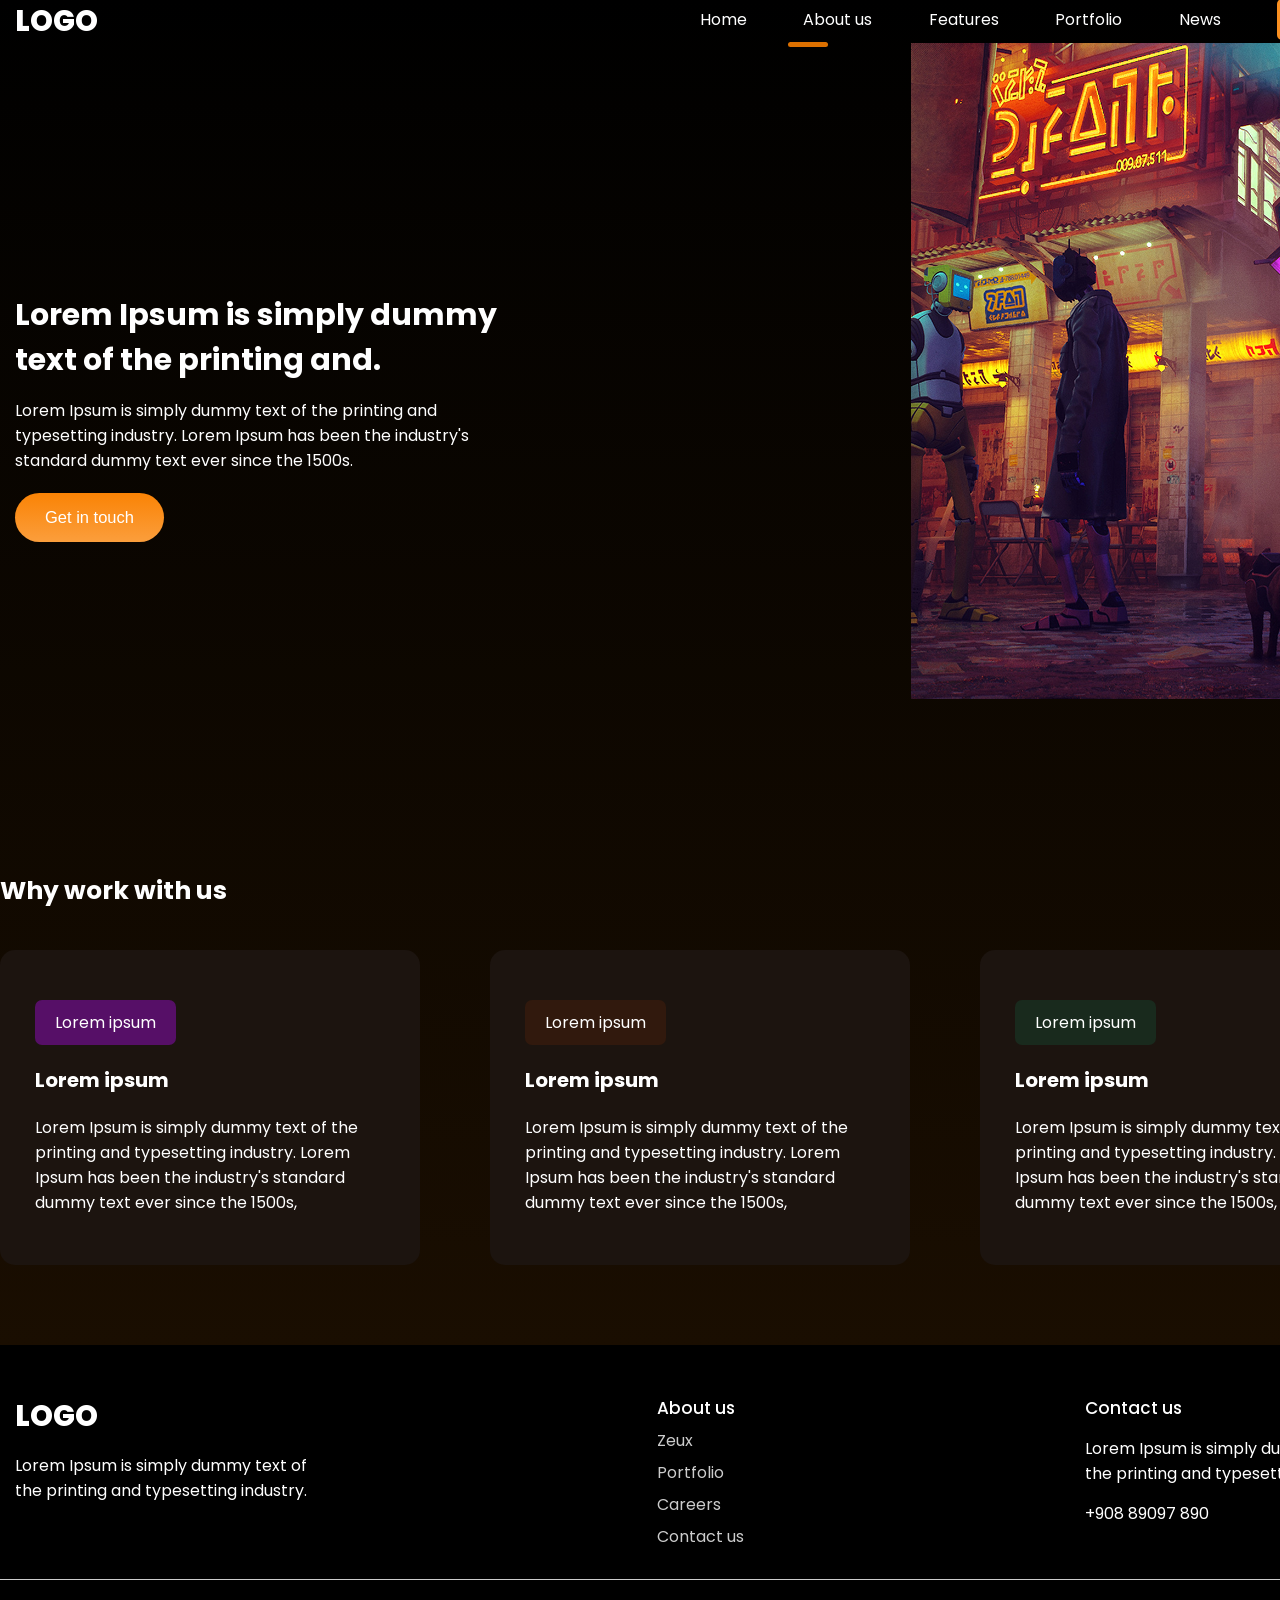
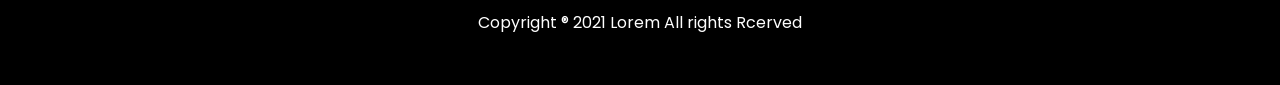
==== about.html @ 74d83d6b "Update about.html" ====
<!DOCTYPE html>
<html lang="en">

<head>
    <meta charset="UTF-8">
    <meta name="viewport" content="width=device-width, initial-scale=1.0">
    <title>Game Website - About us</title>
    <link rel="stylesheet" href="css/main.css">
</head>

<body>
    <div class="wrapper">
        <header class="container">
            <span class="logo">logo</span>
            <div class="burger" id="burgerBtn">
                <span></span><span></span><span></span>
            </div>
            <nav id="mainNav">
                <ul>
                    <li><a href="/gaming-platform/index.html">Home</a></li>
                    <li class="active"><a href="/gaming-platform/about.html">About us</a></li>
                    <li><a href="#features">Features</a></li>
                    <li><a href="#">Portfolio</a></li>
                    <li><a href="#">News</a></li>
                    <li class="btn"><a href="/gaming-platform/contacts.html">Contacts</a></li>
                </ul>
            </nav>
        </header>

        <div class="hero-about container">
            <div class="info">
                <h1>Lorem Ipsum is simply dummy text of the printing and.</h1>
                <p>Lorem Ipsum is simply dummy text of the printing and typesetting industry. Lorem Ipsum has been the industry's standard dummy text ever since the 1500s.</p>
                <button class="btn">Get in touch</button>
            </div>
            <img src="img/Rectangle 6.png" alt="">
        </div>

        <div class="container work">
            <h2>Why work with us</h2>
            <div class="blocks">
                <div class="block">
                    <span class="badge purple">Lorem ipsum</span>
                    <h3>Lorem ipsum</h3>
                    <p>Lorem Ipsum is simply dummy text of the printing and typesetting industry. Lorem Ipsum has been the industry's standard dummy text ever since the 1500s,</p>
                </div>
                <div class="block">
                    <span class="badge brown">Lorem ipsum</span>
                    <h3>Lorem ipsum</h3>
                    <p>Lorem Ipsum is simply dummy text of the printing and typesetting industry. Lorem Ipsum has been the industry's standard dummy text ever since the 1500s,</p>
                </div>
                <div class="block">
                    <span class="badge green">Lorem ipsum</span>
                    <h3>Lorem ipsum</h3>
                    <p>Lorem Ipsum is simply dummy text of the printing and typesetting industry. Lorem Ipsum has been the industry's standard dummy text ever since the 1500s,</p>
                </div>
            </div>
        </div>
    </div>

    <footer>
        <div class="blocks container">
            <div>
                <span class="logo">logo</span>
                <p>Lorem Ipsum is simply dummy text of the printing and typesetting industry. </p>
            </div>
            <div>
                <h4>About us</h4>
                <ul>
                    <li>Zeux</li>
                    <li>Portfolio</li>
                    <li>Careers</li>
                    <li>Contact us</li>
                </ul>
            </div>
            <div>
                <h4>Contact us</h4>
                <p>Lorem Ipsum is simply dummy text of the printing and typesetting industry.</p>
                <p>+908 89097 890</p>
            </div>
        </div>
        <hr>
        <p>Copyright ® 2021 Lorem All rights Rcerved</p>
    </footer>

    <script>
        
        const burger = document.getElementById('burgerBtn');
        const nav = document.getElementById('mainNav');

        function toggleMenu() {
            nav.classList.toggle('open');
            document.body.classList.toggle('menu-open');
        }
        function closeMenu() {
            nav.classList.remove('open');
            document.body.classList.remove('menu-open');
        }
        if (burger) burger.addEventListener('click', toggleMenu);
        document.addEventListener('keydown', function(e) {
            if (e.key === 'Escape' && nav.classList.contains('open')) closeMenu();
        });
        document.querySelectorAll('#mainNav ul li a').forEach(link => {
            link.addEventListener('click', function() {
                if (nav.classList.contains('open')) closeMenu();
            });
        });
        
        document.querySelectorAll('a[href^="#"]').forEach(anchor => {
            anchor.addEventListener('click', function(e) {
                const targetId = this.getAttribute('href');
                if (targetId === '#') return;
                const targetElement = document.querySelector(targetId);
                if (targetElement) {
                    e.preventDefault();
                    targetElement.scrollIntoView({ behavior: 'smooth' });
                }
            });
        });
        
        const currentPath = window.location.pathname;
        document.querySelectorAll('#mainNav ul li').forEach(item => {
            const link = item.querySelector('a');
            if (link && link.getAttribute('href') === currentPath) {
                document.querySelectorAll('#mainNav ul li').forEach(li => li.classList.remove('active'));
                item.classList.add('active');
            }
        });
    </script>
</body>

</html>
---- css/main.css ----
@import url('https://fonts.googleapis.com/css2?family=Poppins:wght@400;500;700;800&display=swap');

* {
    margin: 0;
    padding: 0;
}

body {
    font-family: 'Poppins', sans-serif;
    font-weight: 400;
    color: white;
    font-size: 16px;
    background: #120A01;
}

a {
    text-decoration: none;
}

img {
    max-width: 100%;
}

.wrapper {
    background: linear-gradient(180deg,rgba(0, 0, 0, 1) 0%, rgba(26, 14, 1, 1) 100%);
    width: 100%;
    overflow-x: hidden;
}

.container {
    width: 1400px;
    margin: 0 auto;
    padding: 0 15px;
    box-sizing: border-box;
}

header { 
    padding: 50px 0;
    display: flex;
    justify-content: space-between;
    align-items: center;
    flex-wrap: wrap;
}

header .logo,
footer .blocks .logo {
    text-transform: uppercase;
    font-size: 29px;
    font-weight: 800;
}

/* Навигация */
header nav {
    width: 50%;
}

header nav ul {
    list-style: none;
    display: flex;
    justify-content: space-between;
    z-index: 2;
    position: relative;
}

header nav ul li {
    display: inline-block;
}

header nav ul li a {
    color: white;
    transition: all 0.3s ease;
}

header nav ul li.active::after{
    content: '';
    display: block;
    width: 40px;
    height: 5px;
    background: #DC7000;
    border-radius: 10px;
    position: relative;
    top: 10px;
    left: -15px;
}

header nav ul li:not(.active):not(.btn) a:hover {
    border-bottom: 5px solid #DC7000;
    border-radius: 2px;
}

header nav ul li.btn a {
    background: #FA9021;
    padding: 9px 17px;
    border-radius: 5px;
    transition: all 500ms ease;
}

header nav ul li.btn a:hover {
    background: #64240a;
    transform: scale(1.05);
}

.burger {
    display: none;
    flex-direction: column;
    cursor: pointer;
    z-index: 100;
}
.burger span {
    width: 30px;
    height: 3px;
    background: white;
    margin: 4px 0;
    transition: 0.3s;
    border-radius: 3px;
}

/* Герой */
.hero {
    padding-bottom: 100px;
    position: relative;
    z-index: 1;
}
.hero--info {
    width: 530px;
    padding-top: 70px;
}
.hero--info h2 {
    font-size: 20px;
    font-weight: 600px;
    color: #E87D0E;
}
.hero--info h1 {
    font-size: 50px;
    font-weight: 600;
}
.hero--info p {
    font-weight: 500;
    line-height: 170%;
    margin: 30px 0;
}
.hero--info .btn, 
.hero-about .info .btn {
    background: linear-gradient(180deg,rgba(250, 131, 5, 1) 0%, rgba(251, 158, 60, 1) 100%);
    color: white;
    border-radius: 50px;
    padding: 15px 30px;
    border: 0;
    transition: all 500ms ease;
    font-size: 16.5px;
}
.hero--info .btn:hover,
.hero-about .info .btn:hover {
    cursor: pointer;
    transform: scale(1.1);
}
.hero img {
    position: absolute;
    top: -150px;
    right: 0;
}

/* Trending */
.trending {
    padding-top: 50px;
}
.trending h3 {
    font-weight: 600;
    font-size: 31px;
}
.trending .see-all {
    color: white;
    background: #25211d;
    border-radius: 5px;
    padding: 12px 23px;
    float: right;
    display: block;
    transition: all 500ms ease;
}
.trending .see-all:hover {
    transform: scale(1.1);
}
.trending .games {
    display: flex;
    justify-content: space-between;
    flex-wrap: wrap;
    padding: 50px 0;
}
.trending .games .block {
    transition: transform 0.3s ease, box-shadow 0.3s ease;
    border-radius: 15px;
    overflow: hidden;
}
.trending .games .block:hover {
    transform: translateY(-10px);
    box-shadow: 0 15px 30px rgba(0,0,0,0.5);
}
.trending .games span{
    display: block;
    text-align: center;
    margin-top: 20px;
}
.trending .games span img {
    position: relative;
    top: 5px;
    margin-right: 7px;
}

.big-text{
    font-size: 35px;
    font-weight: 600;
    padding: 50px 0;
    text-align: center;
    width: 800px;
    max-width: 100%;
    margin: 0 auto;
}
.banner {
    padding: 80px 0;
}
.banner h3 {
    font-size: 30px;
    font-weight: 600;
    margin-bottom: 30px;
}
.banner p {
    line-height: 170%;
    margin-bottom: 30px;
    width: 550px;
    max-width: 100%;
}
.banner img {
    width: 100%;
    margin-bottom: 30px;
}

.features {
    background: url(/gaming-platform/img/background.png); no-repeat center center fixed;
    background-size: cover;
    padding: 80px 0;
}
.features h3, 
.features p {
    margin-bottom: 20px;
    text-align: center;
    max-width: 830px;
    margin-left: auto;
    margin-right: auto;
}
.features h3 {
    font-size: 30px;
}
.features .info {
    display: flex;
    justify-content: center;
    flex-wrap: wrap;
}
.features .info .block {
    text-align: center;
    width: 20%;
    margin: 30px 2%;
    transition: transform 0.3s ease;
}
.features .info .block:hover {
    transform: scale(1.05);
}
.features .info .block img {
    margin-bottom: 30px;
}


.projects {
    padding: 100px 0;
}
.projects h3 {
    font-size: 30px;
    text-align: center;
}
.projects p {
    font-size: 14px;
    margin: 40px 0;
    text-align: center;
}
.projects .images {
    display: flex;
    justify-content: space-evenly;
    flex-wrap: wrap;
    margin-bottom: 25px;
}
.projects .images img {
    margin: 10px;
    transition: transform 0.3s ease;
}
.projects .images img:hover {
    transform: scale(1.02);
}
.projects .see-all {
    color: white;
    background: #25211d;
    border-radius: 5px;
    padding: 12px 23px;
    display: block;
    transition: all 500ms ease;
    width: 60px;
    text-align: center;
    margin: 0 auto;
}
.projects .see-all:hover {
    transform: scale(1.1);
}

.email {
    padding-bottom: 120px;
}
.email h3 {
    margin-top: 60px;
    font-size: 30px;
}
.email .block {
    background: #1C140F;
    margin-top: 30px;
    border-radius: 10px;
    padding: 40px 5%;
    display: flex;
    justify-content: space-between;
    align-items: center;
    flex-wrap: wrap;
    gap: 30px;
}
.email .block h4 {
    font-size: 30px;
    font-weight: 500;
}
.email .block p {
    font-size: 17px;
    max-width: 500px;
}
.email .block form {
    display: flex;
    flex-wrap: wrap;
    gap: 10px;
    align-items: center;
}
.email .block input {
    background: white;
    outline: none;
    border: 0;
    border-radius: 5px;
    font-family: 'Poppins', sans-serif;
    font-weight: 400;
    padding: 15px 20px;
    width: 280px;
    color: #333;
}
.email .block input::placeholder {
    color: #898989;
}
.email .block button {
    background: #DC7000;
    padding: 13px 25px;
    border-radius: 5px;
    transition: all 500ms ease;
    cursor: pointer;
    border: 0;
    color: white;
    font-family: 'Poppins', sans-serif;
    font-weight: 400;
}
.email .block button:hover {
    background: #64240a;
}
@media (max-width: 768px) {
    .email .block {
        flex-direction: column;
        text-align: center;
    }
    .email .block form {
        justify-content: center;
    }
}

.hero-about {
    position: relative;
}
.hero-about .info {
    width: 500px;
    padding: 250px 0;
}
.hero-about .info h1 {
    margin-bottom: 15px;
    font-size: 30px;
}
.hero-about .info .btn {
    margin-top: 20px;
}
.hero-about img {
    position: absolute;
    right: -250px;
    top: 0;
}
.work {
    padding: 80px 0;
}
.work h2 {
    font-size: 25px;
    margin-bottom: 40px;
}
.work .blocks {
    display: flex;
    justify-content: space-between;
    flex-wrap: wrap;
}
.work .blocks .block {
    width: 25%;
    border-radius: 15px;
    padding: 50px 35px;
    background: #1C140F;
    transition: transform 0.3s ease, box-shadow 0.3s ease;
}
.work .blocks .block:hover {
    transform: translateY(-8px);
    box-shadow: 0 10px 20px rgba(0,0,0,0.4);
}
.work .blocks .block h3 {
    font-size: 20px;
    margin: 20px 0;
}
.work .blocks .block .badge {
    border-radius: 7px;
    padding: 10px 20px;
    display: inline-block;
}
.work .blocks .block .badge.purple { background: #560f67; }
.work .blocks .block .badge.brown { background: #31190D; }
.work .blocks .block .badge.green { background: #192A1D; }

.hero-contacts h1 {
    text-align: center;
    margin-top: 70px;
    margin-bottom: 30px;
    font-size: 33px;
}
.hero-contacts p {
    text-align: center;
}
.hero-contacts img {
    width: 70%;
    margin: 80px 15%;
}
.feedback {
    padding: 70px 0;
    background: #1C140F;
}
.feedback h2 {
    text-align: center;
    font-weight: 400;
    font-size: 30px;
}
.feedback p {
    text-align: center;
    margin-top: 10px;
}
.feedback form {
    margin: 80px auto;
    width: 600px;
    max-width: 100%;
}
.feedback form .inline {
    display: flex;
    justify-content: space-between;
    flex-wrap: wrap;
}
.feedback form .inline > div {
    width: 48%;
}
.feedback form label {
    color: #4F4F4F;
    font-size: 14px;
}
.feedback form input, 
.feedback form textarea {
    background: #2c2420;
    border-radius: 10px;
    border: 0.6px solid #CECECE;
    display: block;
    outline: none;
    width: 90%;
    padding: 15px 10px;
    color: #fff;
    margin-top: 7px;
    margin-bottom: 20px;
    transition: border 0.3s;
}
.feedback form .one-line {
    width: 96%;
}
.feedback form textarea {
    resize: none;
    height: 200px;
}
.error-message {
    color: #ff8888;
    font-size: 12px;
    margin-top: -15px;
    margin-bottom: 10px;
}
.feedback form button {
    background: #DC7000;
    border-radius: 5px;
    border: 0;
    float: right;
    cursor: pointer;
    color: white;
    padding: 15px 35px;
    transition: all 500ms ease;
}
.feedback form button:hover {
    background: #64240a;
    transform: scale(1.05);
}

footer {
    background: black;
    padding: 50px 0;
}
footer .blocks {
    display: flex;
    justify-content: space-between;
    flex-wrap: wrap;
}
footer .blocks p {
    width: 300px;
    margin: 15px 0;
}
footer .blocks h4 {
    font-weight: 500;
    font-size: 17px;
}
footer .blocks ul {
    list-style: none;
}
footer .blocks ul li {
    margin-top: 7px;
    opacity: 0.8;
}
footer hr {
    margin: 30px 0;
    border: 0;
    height: 0.6px;
    background: #ccc;
}
footer > p {
    text-align: center;
}

@media (max-width: 1200px) {
    .container {
        width: 100%;
        max-width: 1200px;
    }
    .hero img {
        max-width: 40%;
        top: -50px;
    }
    .hero--info {
        width: 50%;
    }
    .hero--info h1 {
        font-size: 40px;
    }
    .email .block input {
        right: 0;
        margin-top: 20px;
        width: 100%;
        padding-right: 30px;
    }
    .email .block {
        flex-direction: column;
        text-align: center;
    }
}

@media (max-width: 768px) {
    .burger {
        display: flex;
    }
    header nav {
        position: fixed;
        top: 0;
        left: -100%;
        width: 70%;
        height: 100vh;
        background: #0a0602;
        z-index: 99;
        transition: left 0.3s ease;
        padding: 80px 20px;
        box-shadow: 2px 0 10px rgba(0,0,0,0.5);
    }
    header nav.open {
        left: 0;
    }
    header nav ul {
        flex-direction: column;
        gap: 30px;
    }
    header nav ul li {
        display: block;
        text-align: left;
    }
    header nav ul li.active::after {
        left: 0;
        top: 5px;
        width: 30px;
    }
    body.menu-open {
        overflow: hidden;
    }
    .hero {
        flex-direction: column;
        text-align: center;
        padding-bottom: 50px;
    }
    .hero--info {
        width: 100%;
        padding-top: 20px;
    }
    .hero img {
        position: static;
        max-width: 80%;
        margin: 30px auto 0;
    }
    .trending .games {
        flex-direction: column;
        gap: 30px;
    }
    .trending .games .block {
        width: 100%;
    }
    .big-text {
        width: 100%;
        font-size: 28px;
    }
    .banner p {
        width: 100%;
    }
    .features .info .block {
        width: 40%;
    }
    .projects .images {
        flex-direction: column;
        align-items: center;
    }
    .work .blocks .block {
        width: 100%;
        margin-bottom: 20px;
    }
    .hero-about .info {
        width: 100%;
        padding: 80px 0;
        text-align: center;
    }
    .hero-about img {
        position: static;
        margin-top: 30px;
    }
    .feedback form .inline > div {
        width: 100%;
    }
    .feedback form {
        width: 90%;
    }
    footer .blocks > div {
        width: 100%;
        margin-bottom: 30px;
        text-align: center;
    }
    footer .blocks p {
        width: 100%;
    }
}

@media (max-width: 480px) {
    .features .info .block {
        width: 80%;
    }
    .hero--info h1 {
        font-size: 32px;
    }
    .email .block input {
        padding: 15px;
    }
}
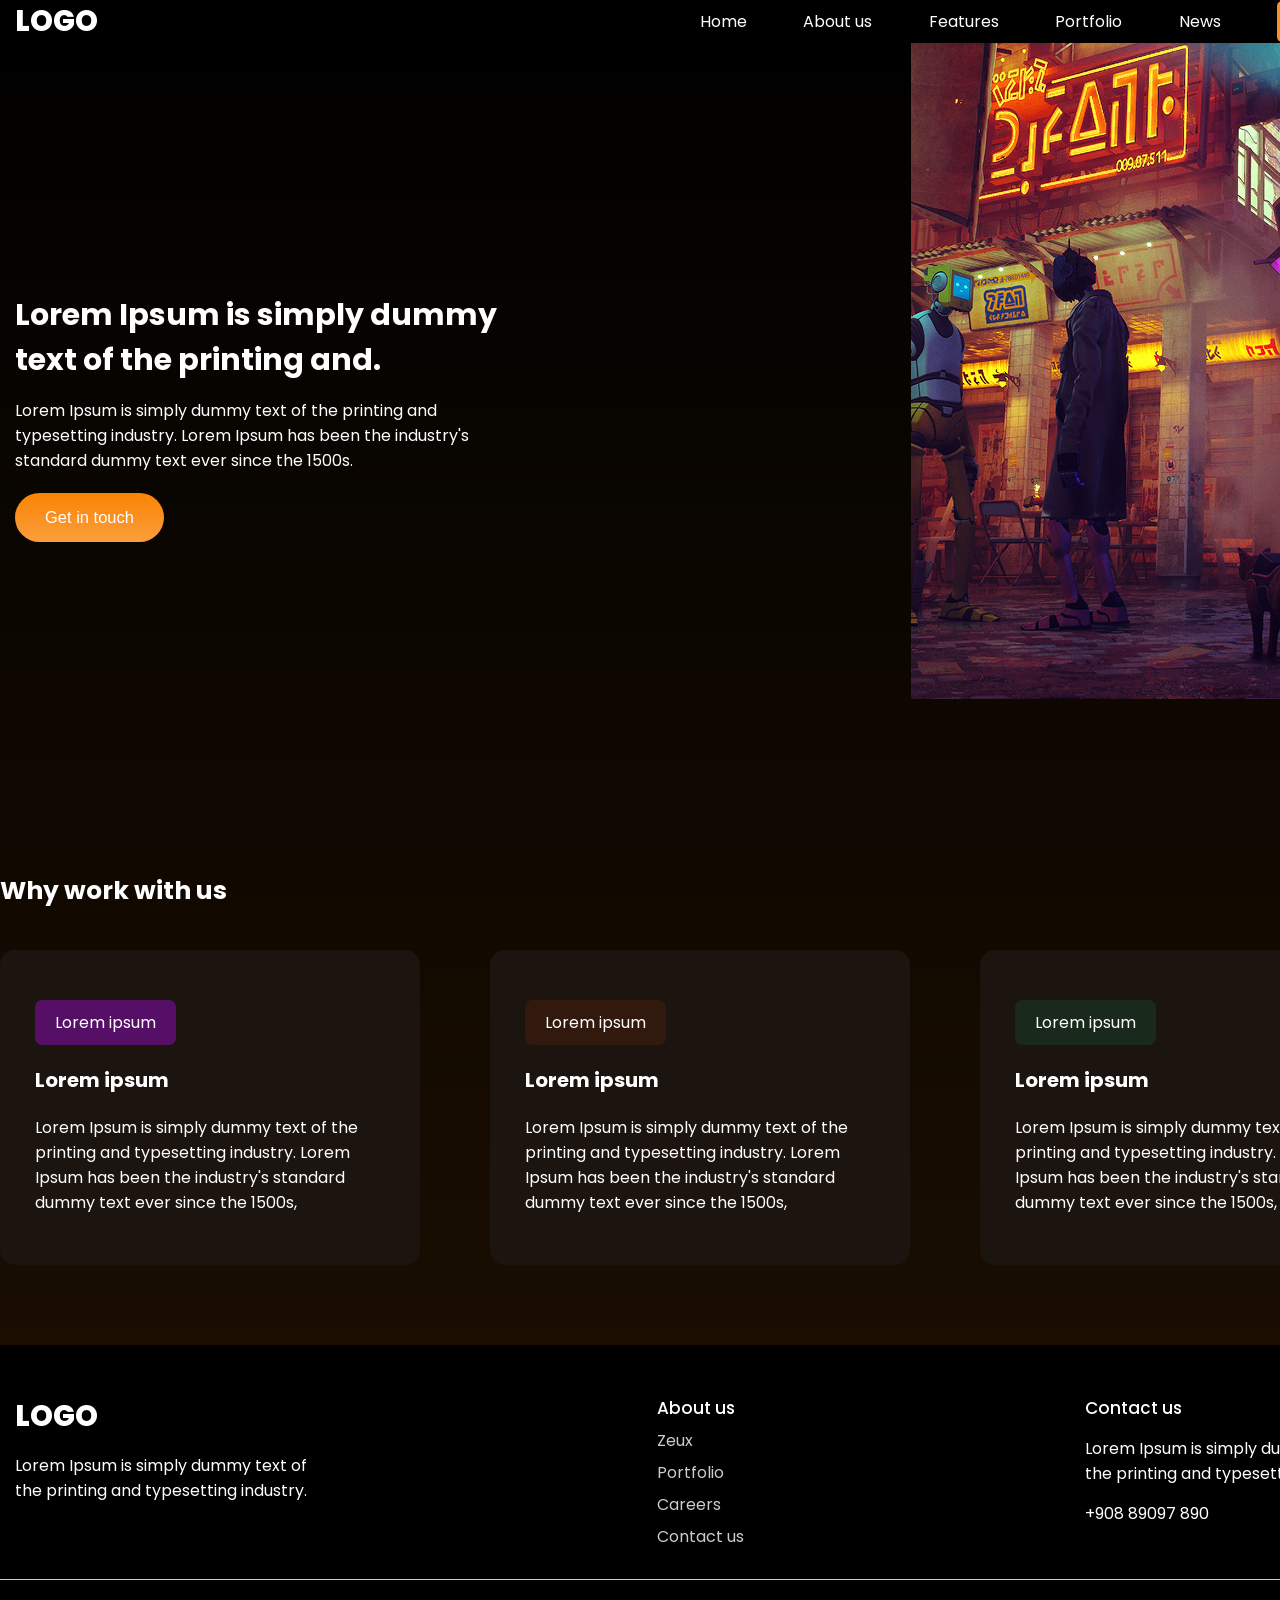
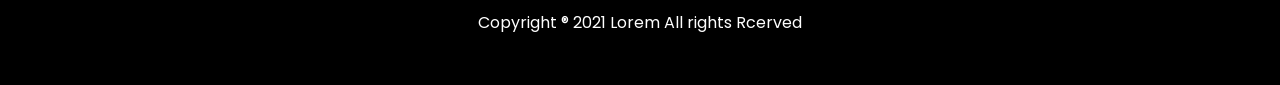
==== commit d6016bb0: "Update about.html" ====
--- a/about.html
+++ b/about.html
@@ -18,11 +18,11 @@
             <nav id="mainNav">
                 <ul>
                     <li><a href="/gaming-platform/index.html">Home</a></li>
-                    <li class="active"><a href="/gaming-platform/about.html">About us</a></li>
-                    <li><a href="#features">Features</a></li>
-                    <li><a href="#">Portfolio</a></li>
-                    <li><a href="#">News</a></li>
-                    <li class="btn"><a href="/gaming-platform/contacts.html">Contacts</a></li>
+                <li><a href="/gaming-platform/about.html">About us</a></li>
+                <li><a href="#features">Features</a></li>
+                <li><a href="#">Portfolio</a></li>
+                <li><a href="#">News</a></li>
+                <li class="btn"><a href="/gaming-platform/contacts.html">Contacts</a></li>
                 </ul>
             </nav>
         </header>
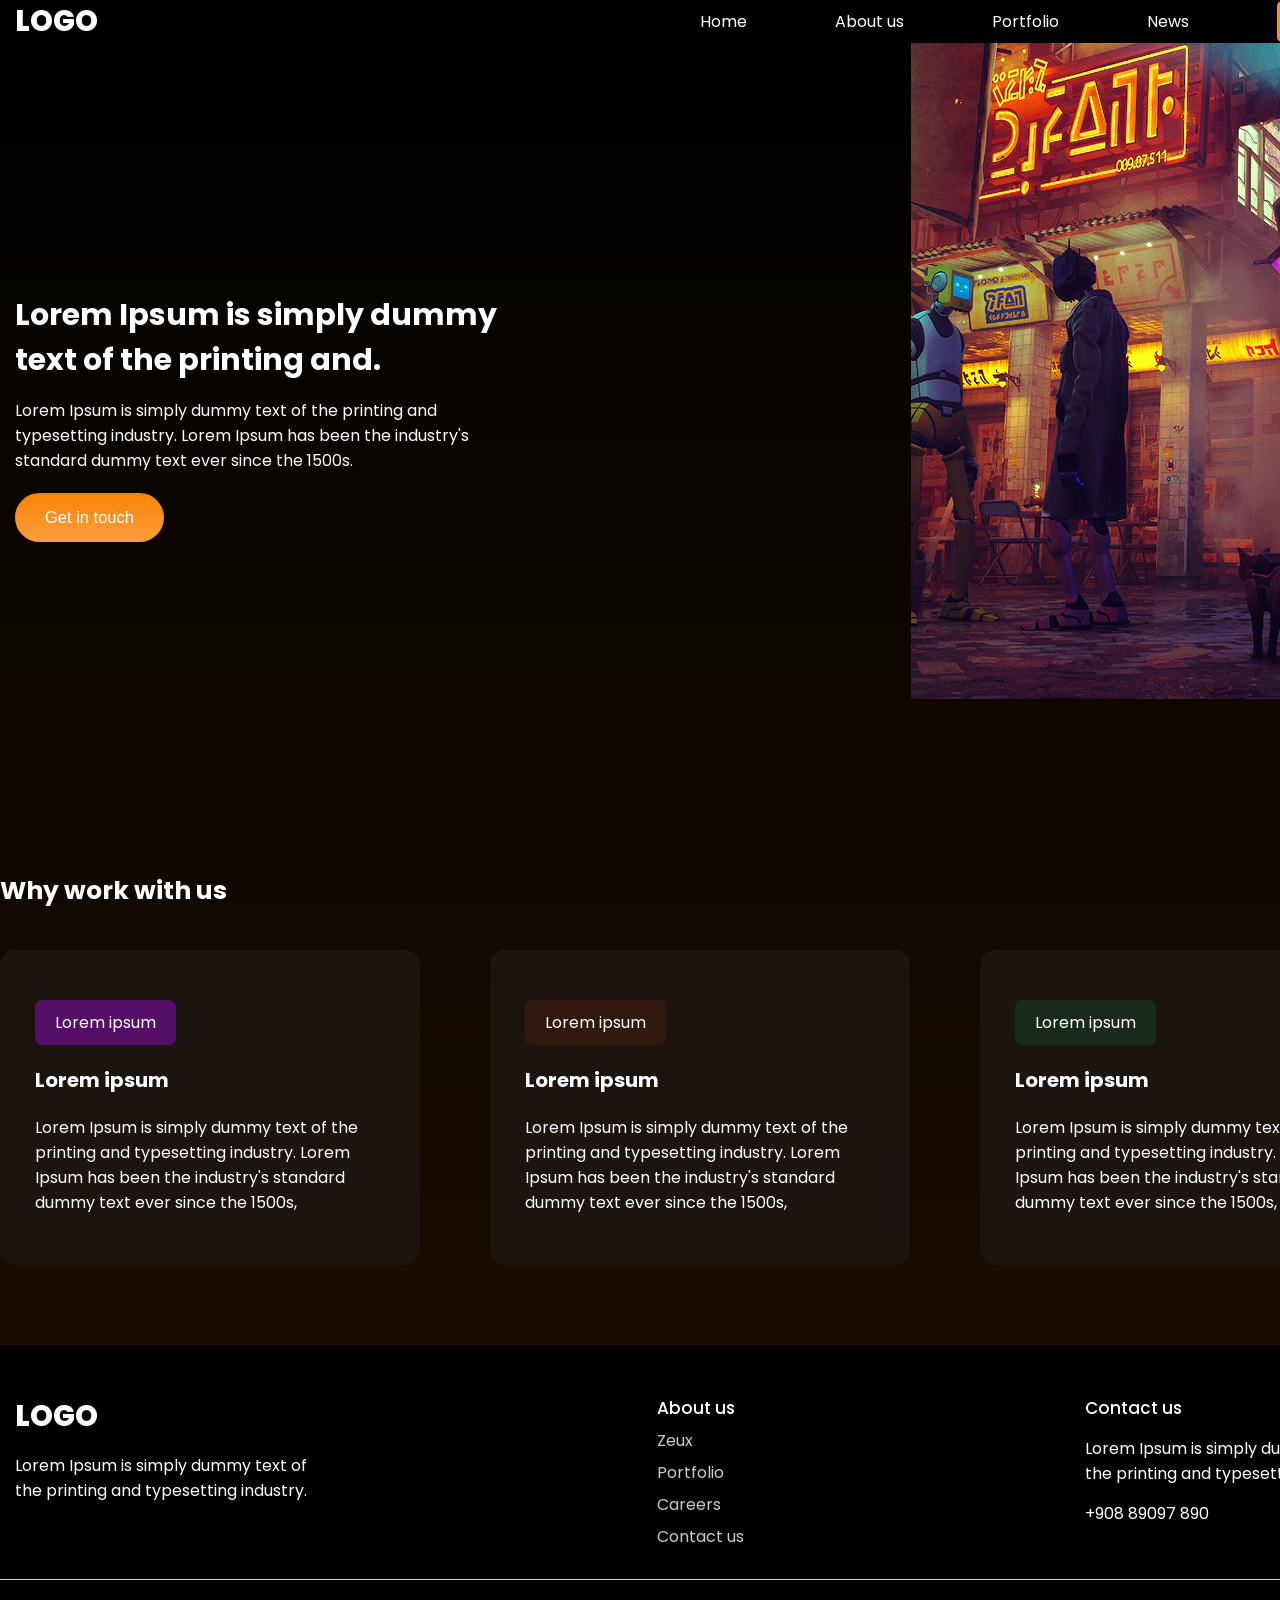
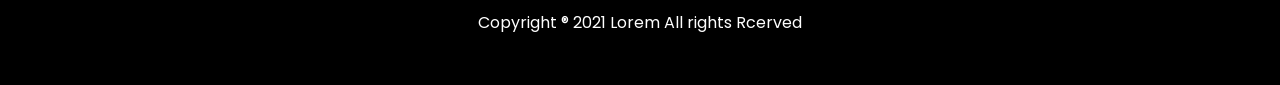
==== commit 37763155: "Update about.html" ====
--- a/about.html
+++ b/about.html
@@ -19,7 +19,6 @@
                 <ul>
                     <li><a href="/gaming-platform/index.html">Home</a></li>
                 <li><a href="/gaming-platform/about.html">About us</a></li>
-                <li><a href="#features">Features</a></li>
                 <li><a href="#">Portfolio</a></li>
                 <li><a href="#">News</a></li>
                 <li class="btn"><a href="/gaming-platform/contacts.html">Contacts</a></li>
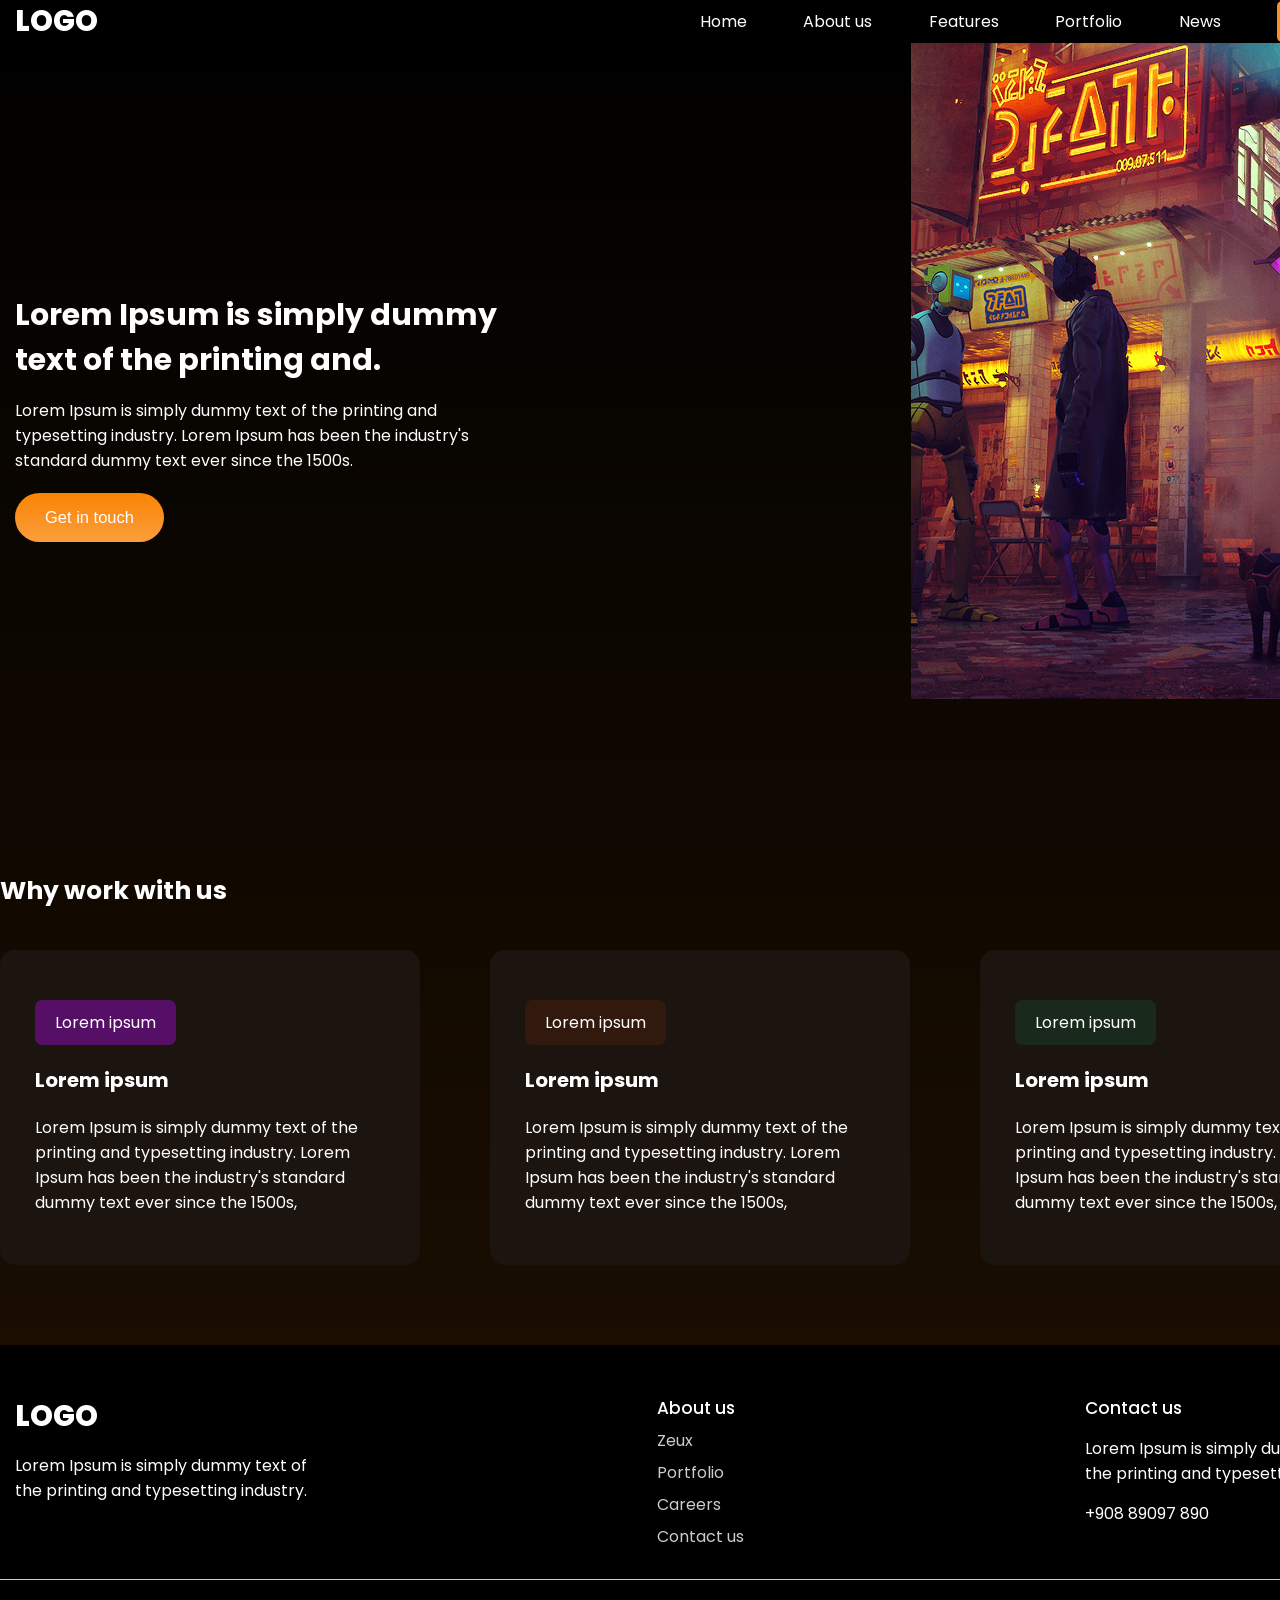
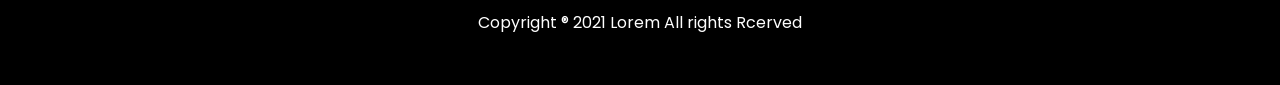
==== commit cfc3c22e: "Update about.html" ====
--- a/about.html
+++ b/about.html
@@ -17,8 +17,9 @@
             </div>
             <nav id="mainNav">
                 <ul>
-                    <li><a href="/gaming-platform/index.html">Home</a></li>
+                <li><a href="/gaming-platform/index.html">Home</a></li>
                 <li><a href="/gaming-platform/about.html">About us</a></li>
+                <li><a href="#features">Features</a></li>
                 <li><a href="#">Portfolio</a></li>
                 <li><a href="#">News</a></li>
                 <li class="btn"><a href="/gaming-platform/contacts.html">Contacts</a></li>
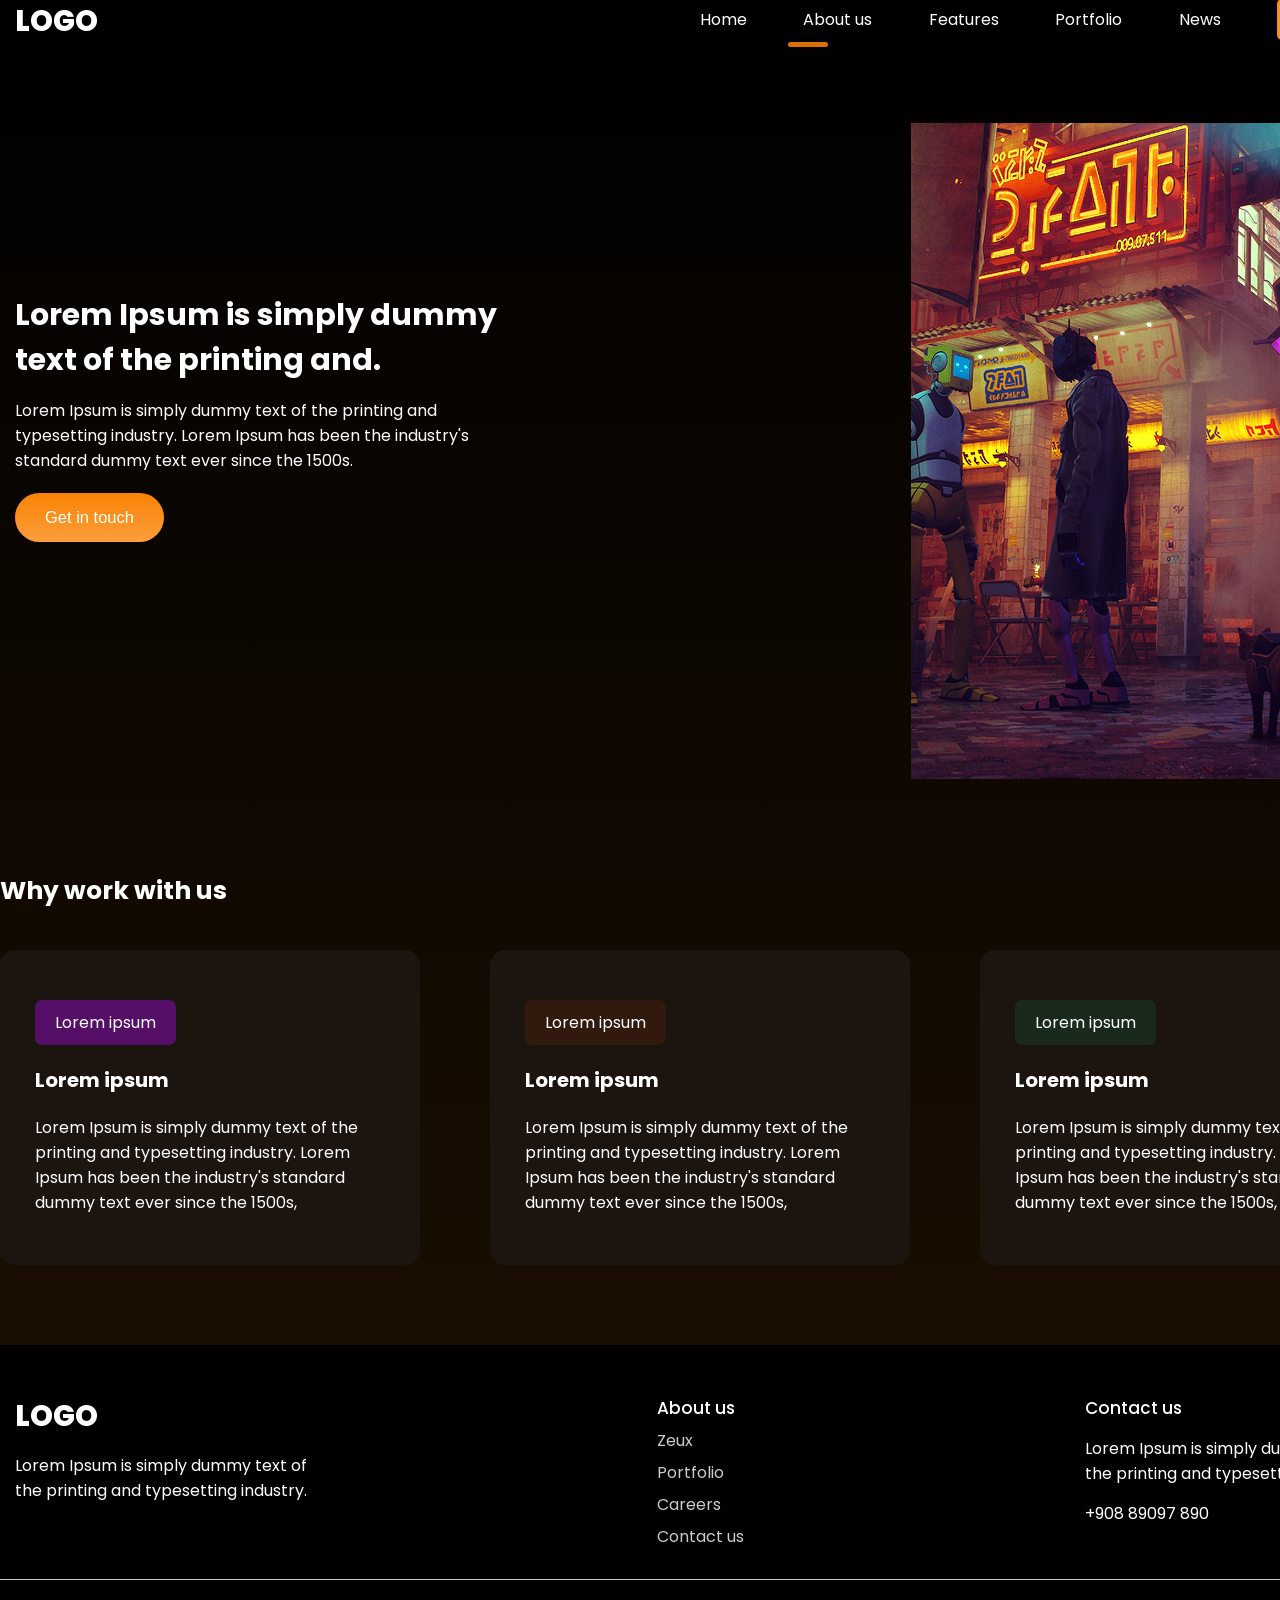
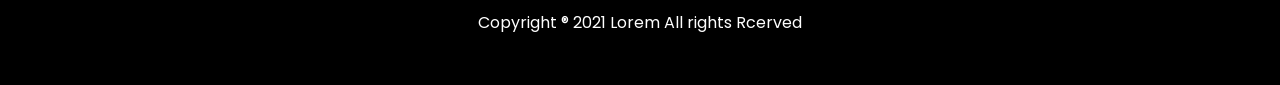
==== commit 86b888d3: "Update about.html" ====
--- a/about.html
+++ b/about.html
@@ -1,9 +1,10 @@
 <!DOCTYPE html>
-<html lang="en">
+<html lang="ru">
 
 <head>
     <meta charset="UTF-8">
     <meta name="viewport" content="width=device-width, initial-scale=1.0">
+    <meta http-equiv="Cache-Control" content="public, max-age=31536000">
     <title>Game Website - About us</title>
     <link rel="stylesheet" href="css/main.css">
 </head>
@@ -11,18 +12,18 @@
 <body>
     <div class="wrapper">
         <header class="container">
-            <span class="logo">logo</span>
-            <div class="burger" id="burgerBtn">
+            <span class="logo" aria-label="Логотип">logo</span>
+            <div class="burger" id="burgerBtn" aria-label="Меню" role="button" tabindex="0">
                 <span></span><span></span><span></span>
             </div>
             <nav id="mainNav">
                 <ul>
-                <li><a href="/gaming-platform/index.html">Home</a></li>
-                <li><a href="/gaming-platform/about.html">About us</a></li>
-                <li><a href="#features">Features</a></li>
-                <li><a href="#">Portfolio</a></li>
-                <li><a href="#">News</a></li>
-                <li class="btn"><a href="/gaming-platform/contacts.html">Contacts</a></li>
+                    <li><a href="/gaming-platform/index.html">Home</a></li>
+                    <li class="active"><a href="/gaming-platform/about.html">About us</a></li>
+                    <li><a href="/gaming-platform/#features">Features</a></li>
+                    <li><a href="#">Portfolio</a></li>
+                    <li><a href="#">News</a></li>
+                    <li class="btn"><a href="/gaming-platform/contacts.html">Contacts</a></li>
                 </ul>
             </nav>
         </header>
@@ -31,9 +32,9 @@
             <div class="info">
                 <h1>Lorem Ipsum is simply dummy text of the printing and.</h1>
                 <p>Lorem Ipsum is simply dummy text of the printing and typesetting industry. Lorem Ipsum has been the industry's standard dummy text ever since the 1500s.</p>
-                <button class="btn">Get in touch</button>
+                <button class="btn" aria-label="Get in touch">Get in touch</button>
             </div>
-            <img src="img/Rectangle 6.png" alt="">
+            <img src="img/Rectangle 6.png" alt="About us illustration" loading="lazy">
         </div>
 
         <div class="container work">
@@ -61,7 +62,7 @@
     <footer>
         <div class="blocks container">
             <div>
-                <span class="logo">logo</span>
+                <span class="logo" aria-label="Логотип">logo</span>
                 <p>Lorem Ipsum is simply dummy text of the printing and typesetting industry. </p>
             </div>
             <div>
@@ -84,47 +85,23 @@
     </footer>
 
     <script>
-        
         const burger = document.getElementById('burgerBtn');
         const nav = document.getElementById('mainNav');
-
-        function toggleMenu() {
-            nav.classList.toggle('open');
-            document.body.classList.toggle('menu-open');
-        }
-        function closeMenu() {
-            nav.classList.remove('open');
-            document.body.classList.remove('menu-open');
-        }
+        function toggleMenu() { nav.classList.toggle('open'); document.body.classList.toggle('menu-open'); }
+        function closeMenu() { nav.classList.remove('open'); document.body.classList.remove('menu-open'); }
         if (burger) burger.addEventListener('click', toggleMenu);
-        document.addEventListener('keydown', function(e) {
-            if (e.key === 'Escape' && nav.classList.contains('open')) closeMenu();
+        burger.addEventListener('keydown', function(e) { if (e.key === 'Enter' || e.key === ' ') { e.preventDefault(); toggleMenu(); } });
+        document.addEventListener('keydown', function(e) { if (e.key === 'Escape' && nav.classList.contains('open')) closeMenu(); });
+        document.querySelectorAll('#mainNav ul li a').forEach(link => {
+            link.addEventListener('click', function() { if (nav.classList.contains('open')) closeMenu(); });
         });
-        document.querySelectorAll('#mainNav ul li a').forEach(link => {
-            link.addEventListener('click', function() {
-                if (nav.classList.contains('open')) closeMenu();
-            });
-        });
-        
         document.querySelectorAll('a[href^="#"]').forEach(anchor => {
             anchor.addEventListener('click', function(e) {
                 const targetId = this.getAttribute('href');
                 if (targetId === '#') return;
                 const targetElement = document.querySelector(targetId);
-                if (targetElement) {
-                    e.preventDefault();
-                    targetElement.scrollIntoView({ behavior: 'smooth' });
-                }
+                if (targetElement) { e.preventDefault(); targetElement.scrollIntoView({ behavior: 'smooth' }); }
             });
-        });
-        
-        const currentPath = window.location.pathname;
-        document.querySelectorAll('#mainNav ul li').forEach(item => {
-            const link = item.querySelector('a');
-            if (link && link.getAttribute('href') === currentPath) {
-                document.querySelectorAll('#mainNav ul li').forEach(li => li.classList.remove('active'));
-                item.classList.add('active');
-            }
         });
     </script>
 </body>
--- a/css/main.css
+++ b/css/main.css
@@ -49,7 +49,6 @@
     font-weight: 800;
 }
 
-/* Навигация */
 header nav {
     width: 50%;
 }
@@ -115,7 +114,6 @@
     border-radius: 3px;
 }
 
-/* Герой */
 .hero {
     padding-bottom: 100px;
     position: relative;
@@ -160,7 +158,6 @@
     right: 0;
 }
 
-/* Trending */
 .trending {
     padding-top: 50px;
 }
@@ -396,7 +393,7 @@
 .hero-about img {
     position: absolute;
     right: -250px;
-    top: 0;
+    top: 80px;
 }
 .work {
     padding: 80px 0;
